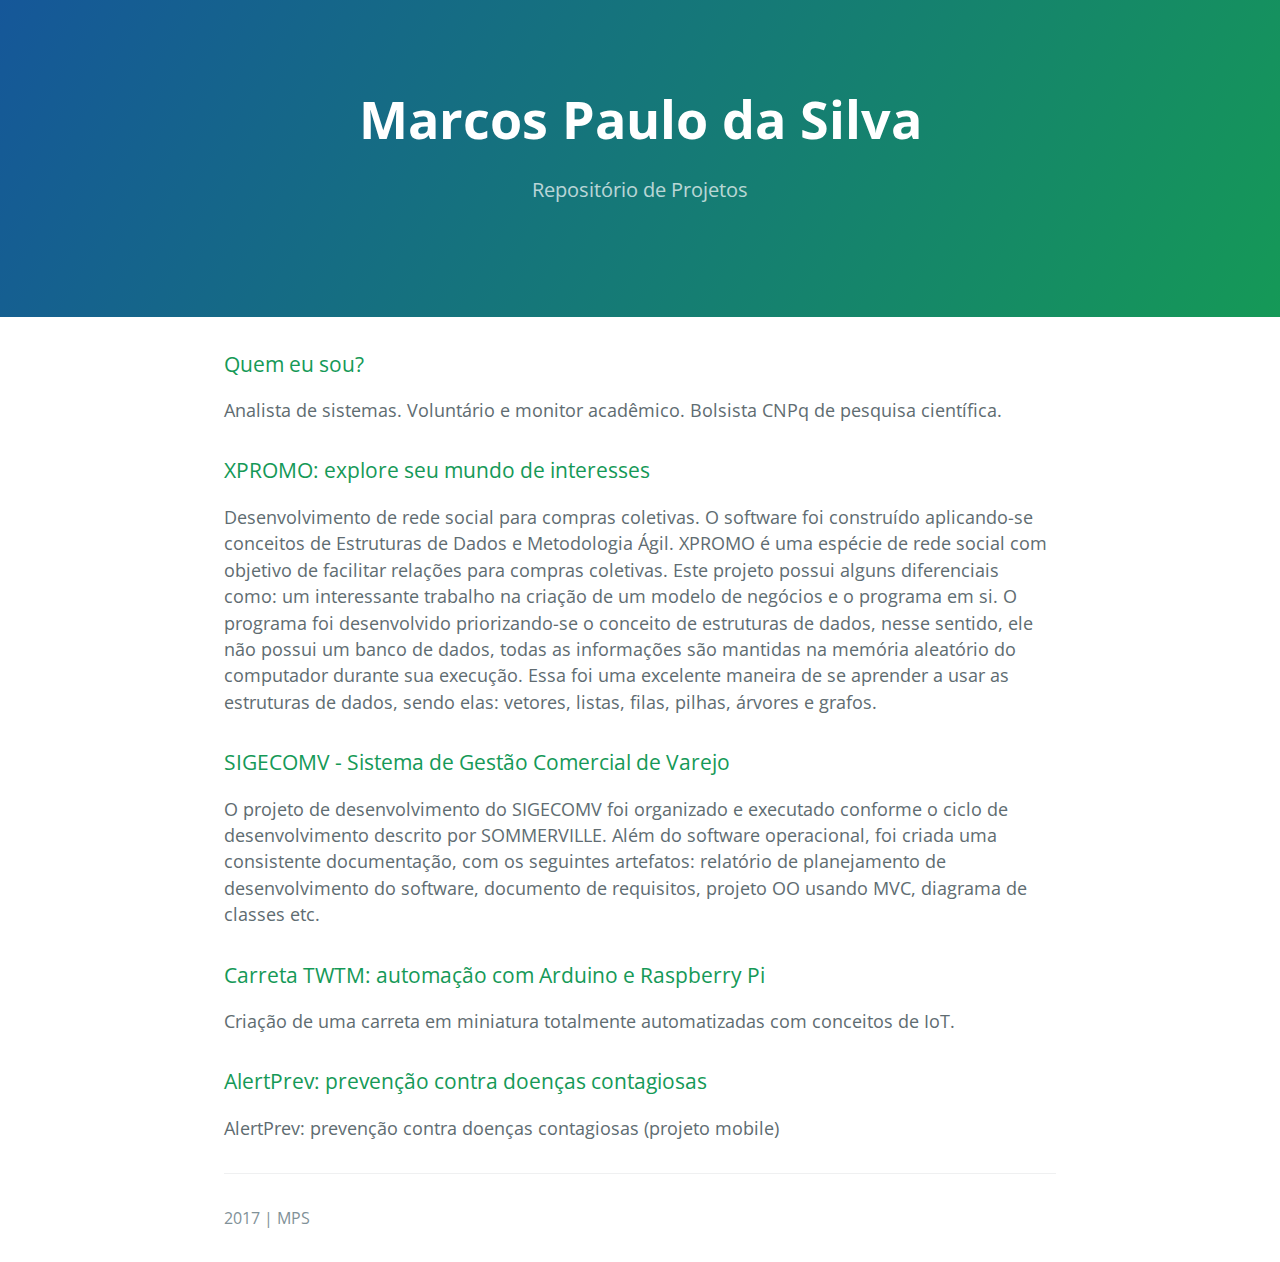
==== index.html @ 08d28366 "Inclusão de favicon no site" ====
<!DOCTYPE html>
<html lang="en-us">
  <head>
    <meta charset="UTF-8">
    <title>Projetos - Marcos Paulo da Silva</title>
    <meta name="viewport" content="width=device-width, initial-scale=1">
    <link rel="stylesheet" type="text/css" href="stylesheets/normalize.css" media="screen">
    <link href='https://fonts.googleapis.com/css?family=Open+Sans:400,700' rel='stylesheet' type='text/css'>
    <link rel="stylesheet" type="text/css" href="stylesheets/stylesheet.css" media="screen">
    <link rel="stylesheet" type="text/css" href="stylesheets/github-light.css" media="screen">
	<link rel="shortcut icon" type="image/png" href="img/favicon.png"/>
  </head>
  <body>
    <section class="page-header">
      <h1 class="project-name">Marcos Paulo da Silva</h1>
      <h2 class="project-tagline">Repositório de Projetos</h2>
    </section>

    <section class="main-content">
	
      <h3>
<a id="welcome-to-github-pages" class="anchor" href="#welcome-to-github-pages" aria-hidden="true"><span aria-hidden="true" class="octicon octicon-link"></span></a>Quem eu sou?</h3>

<p>Analista de sistemas. Voluntário e monitor acadêmico. Bolsista CNPq de pesquisa científica.</p>

<h3>XPROMO: explore seu mundo de interesses</h3>

<p>Desenvolvimento de rede social para compras coletivas. O software foi construído aplicando-se conceitos de Estruturas de Dados e Metodologia Ágil. XPROMO é uma espécie de rede social com objetivo de facilitar relações para compras coletivas. Este projeto possui alguns diferenciais como: um interessante trabalho na criação de um modelo de negócios e o programa em si. O programa foi desenvolvido priorizando-se o conceito de estruturas de dados, nesse sentido, ele não possui um banco de dados, todas as informações são mantidas na memória aleatório do computador durante sua execução. Essa foi uma excelente maneira de se aprender a usar as estruturas de dados, sendo elas: vetores, listas, filas, pilhas, árvores e grafos.</p>

<h3>SIGECOMV - Sistema de Gestão Comercial de Varejo</h3>

<p>O projeto de desenvolvimento do SIGECOMV foi organizado e executado conforme o ciclo de desenvolvimento descrito por SOMMERVILLE. Além do software operacional, foi criada uma consistente documentação, com os seguintes artefatos: relatório de planejamento de desenvolvimento do software, documento de requisitos, projeto OO usando MVC, diagrama de classes etc.</p>

<h3>Carreta TWTM: automação com Arduino e Raspberry Pi</h3>

<p>Criação de uma carreta em miniatura totalmente automatizadas com conceitos de IoT.</p>

<h3>AlertPrev: prevenção contra doenças contagiosas</h3>

</p>AlertPrev: prevenção contra doenças contagiosas (projeto mobile)</p>

      <footer class="site-footer">

        <span class="site-footer-credits">2017 | MPS</span>
      </footer>

    </section>

	<script>
	  (function(i,s,o,g,r,a,m){i['GoogleAnalyticsObject']=r;i[r]=i[r]||function(){
	  (i[r].q=i[r].q||[]).push(arguments)},i[r].l=1*new Date();a=s.createElement(o),
	  m=s.getElementsByTagName(o)[0];a.async=1;a.src=g;m.parentNode.insertBefore(a,m)
	  })(window,document,'script','https://www.google-analytics.com/analytics.js','ga');

	  ga('create', 'UA-72848138-3', 'auto');
	  ga('send', 'pageview');

	</script>
  </body>
</html>
---- stylesheets/stylesheet.css ----
* {
  box-sizing: border-box; }

body {
  padding: 0;
  margin: 0;
  font-family: "Open Sans", "Helvetica Neue", Helvetica, Arial, sans-serif;
  font-size: 16px;
  line-height: 1.5;
  color: #606c71; }

a {
  color: #1e6bb8;
  text-decoration: none; }
  a:hover {
    text-decoration: underline; }

.btn {
  display: inline-block;
  margin-bottom: 1rem;
  color: rgba(255, 255, 255, 0.7);
  background-color: rgba(255, 255, 255, 0.08);
  border-color: rgba(255, 255, 255, 0.2);
  border-style: solid;
  border-width: 1px;
  border-radius: 0.3rem;
  transition: color 0.2s, background-color 0.2s, border-color 0.2s; }
  .btn + .btn {
    margin-left: 1rem; }

.btn:hover {
  color: rgba(255, 255, 255, 0.8);
  text-decoration: none;
  background-color: rgba(255, 255, 255, 0.2);
  border-color: rgba(255, 255, 255, 0.3); }

@media screen and (min-width: 64em) {
  .btn {
    padding: 0.75rem 1rem; } }

@media screen and (min-width: 42em) and (max-width: 64em) {
  .btn {
    padding: 0.6rem 0.9rem;
    font-size: 0.9rem; } }

@media screen and (max-width: 42em) {
  .btn {
    display: block;
    width: 100%;
    padding: 0.75rem;
    font-size: 0.9rem; }
    .btn + .btn {
      margin-top: 1rem;
      margin-left: 0; } }

.page-header {
  color: #fff;
  text-align: center;
  background-color: #159957;
  background-image: linear-gradient(120deg, #155799, #159957); }

@media screen and (min-width: 64em) {
  .page-header {
    padding: 5rem 6rem; } }

@media screen and (min-width: 42em) and (max-width: 64em) {
  .page-header {
    padding: 3rem 4rem; } }

@media screen and (max-width: 42em) {
  .page-header {
    padding: 2rem 1rem; } }

.project-name {
  margin-top: 0;
  margin-bottom: 0.1rem; }

@media screen and (min-width: 64em) {
  .project-name {
    font-size: 3.25rem; } }

@media screen and (min-width: 42em) and (max-width: 64em) {
  .project-name {
    font-size: 2.25rem; } }

@media screen and (max-width: 42em) {
  .project-name {
    font-size: 1.75rem; } }

.project-tagline {
  margin-bottom: 2rem;
  font-weight: normal;
  opacity: 0.7; }

@media screen and (min-width: 64em) {
  .project-tagline {
    font-size: 1.25rem; } }

@media screen and (min-width: 42em) and (max-width: 64em) {
  .project-tagline {
    font-size: 1.15rem; } }

@media screen and (max-width: 42em) {
  .project-tagline {
    font-size: 1rem; } }

.main-content :first-child {
  margin-top: 0; }
.main-content img {
  max-width: 100%; }
.main-content h1, .main-content h2, .main-content h3, .main-content h4, .main-content h5, .main-content h6 {
  margin-top: 2rem;
  margin-bottom: 1rem;
  font-weight: normal;
  color: #159957; }
.main-content p {
  margin-bottom: 1em; }
.main-content code {
  padding: 2px 4px;
  font-family: Consolas, "Liberation Mono", Menlo, Courier, monospace;
  font-size: 0.9rem;
  color: #383e41;
  background-color: #f3f6fa;
  border-radius: 0.3rem; }
.main-content pre {
  padding: 0.8rem;
  margin-top: 0;
  margin-bottom: 1rem;
  font: 1rem Consolas, "Liberation Mono", Menlo, Courier, monospace;
  color: #567482;
  word-wrap: normal;
  background-color: #f3f6fa;
  border: solid 1px #dce6f0;
  border-radius: 0.3rem; }
  .main-content pre > code {
    padding: 0;
    margin: 0;
    font-size: 0.9rem;
    color: #567482;
    word-break: normal;
    white-space: pre;
    background: transparent;
    border: 0; }
.main-content .highlight {
  margin-bottom: 1rem; }
  .main-content .highlight pre {
    margin-bottom: 0;
    word-break: normal; }
.main-content .highlight pre, .main-content pre {
  padding: 0.8rem;
  overflow: auto;
  font-size: 0.9rem;
  line-height: 1.45;
  border-radius: 0.3rem; }
.main-content pre code, .main-content pre tt {
  display: inline;
  max-width: initial;
  padding: 0;
  margin: 0;
  overflow: initial;
  line-height: inherit;
  word-wrap: normal;
  background-color: transparent;
  border: 0; }
  .main-content pre code:before, .main-content pre code:after, .main-content pre tt:before, .main-content pre tt:after {
    content: normal; }
.main-content ul, .main-content ol {
  margin-top: 0; }
.main-content blockquote {
  padding: 0 1rem;
  margin-left: 0;
  color: #819198;
  border-left: 0.3rem solid #dce6f0; }
  .main-content blockquote > :first-child {
    margin-top: 0; }
  .main-content blockquote > :last-child {
    margin-bottom: 0; }
.main-content table {
  display: block;
  width: 100%;
  overflow: auto;
  word-break: normal;
  word-break: keep-all; }
  .main-content table th {
    font-weight: bold; }
  .main-content table th, .main-content table td {
    padding: 0.5rem 1rem;
    border: 1px solid #e9ebec; }
.main-content dl {
  padding: 0; }
  .main-content dl dt {
    padding: 0;
    margin-top: 1rem;
    font-size: 1rem;
    font-weight: bold; }
  .main-content dl dd {
    padding: 0;
    margin-bottom: 1rem; }
.main-content hr {
  height: 2px;
  padding: 0;
  margin: 1rem 0;
  background-color: #eff0f1;
  border: 0; }

@media screen and (min-width: 64em) {
  .main-content {
    max-width: 64rem;
    padding: 2rem 6rem;
    margin: 0 auto;
    font-size: 1.1rem; } }

@media screen and (min-width: 42em) and (max-width: 64em) {
  .main-content {
    padding: 2rem 4rem;
    font-size: 1.1rem; } }

@media screen and (max-width: 42em) {
  .main-content {
    padding: 2rem 1rem;
    font-size: 1rem; } }

.site-footer {
  padding-top: 2rem;
  margin-top: 2rem;
  border-top: solid 1px #eff0f1; }

.site-footer-owner {
  display: block;
  font-weight: bold; }

.site-footer-credits {
  color: #819198; }

@media screen and (min-width: 64em) {
  .site-footer {
    font-size: 1rem; } }

@media screen and (min-width: 42em) and (max-width: 64em) {
  .site-footer {
    font-size: 1rem; } }

@media screen and (max-width: 42em) {
  .site-footer {
    font-size: 0.9rem; } }
---- stylesheets/github-light.css ----
/*
The MIT License (MIT)

Copyright (c) 2016 GitHub, Inc.

Permission is hereby granted, free of charge, to any person obtaining a copy
of this software and associated documentation files (the "Software"), to deal
in the Software without restriction, including without limitation the rights
to use, copy, modify, merge, publish, distribute, sublicense, and/or sell
copies of the Software, and to permit persons to whom the Software is
furnished to do so, subject to the following conditions:

The above copyright notice and this permission notice shall be included in all
copies or substantial portions of the Software.

THE SOFTWARE IS PROVIDED "AS IS", WITHOUT WARRANTY OF ANY KIND, EXPRESS OR
IMPLIED, INCLUDING BUT NOT LIMITED TO THE WARRANTIES OF MERCHANTABILITY,
FITNESS FOR A PARTICULAR PURPOSE AND NONINFRINGEMENT. IN NO EVENT SHALL THE
AUTHORS OR COPYRIGHT HOLDERS BE LIABLE FOR ANY CLAIM, DAMAGES OR OTHER
LIABILITY, WHETHER IN AN ACTION OF CONTRACT, TORT OR OTHERWISE, ARISING FROM,
OUT OF OR IN CONNECTION WITH THE SOFTWARE OR THE USE OR OTHER DEALINGS IN THE
SOFTWARE.

*/

.pl-c /* comment */ {
  color: #969896;
}

.pl-c1 /* constant, variable.other.constant, support, meta.property-name, support.constant, support.variable, meta.module-reference, markup.raw, meta.diff.header */,
.pl-s .pl-v /* string variable */ {
  color: #0086b3;
}

.pl-e /* entity */,
.pl-en /* entity.name */ {
  color: #795da3;
}

.pl-smi /* variable.parameter.function, storage.modifier.package, storage.modifier.import, storage.type.java, variable.other */,
.pl-s .pl-s1 /* string source */ {
  color: #333;
}

.pl-ent /* entity.name.tag */ {
  color: #63a35c;
}

.pl-k /* keyword, storage, storage.type */ {
  color: #a71d5d;
}

.pl-s /* string */,
.pl-pds /* punctuation.definition.string, string.regexp.character-class */,
.pl-s .pl-pse .pl-s1 /* string punctuation.section.embedded source */,
.pl-sr /* string.regexp */,
.pl-sr .pl-cce /* string.regexp constant.character.escape */,
.pl-sr .pl-sre /* string.regexp source.ruby.embedded */,
.pl-sr .pl-sra /* string.regexp string.regexp.arbitrary-repitition */ {
  color: #183691;
}

.pl-v /* variable */ {
  color: #ed6a43;
}

.pl-id /* invalid.deprecated */ {
  color: #b52a1d;
}

.pl-ii /* invalid.illegal */ {
  color: #f8f8f8;
  background-color: #b52a1d;
}

.pl-sr .pl-cce /* string.regexp constant.character.escape */ {
  font-weight: bold;
  color: #63a35c;
}

.pl-ml /* markup.list */ {
  color: #693a17;
}

.pl-mh /* markup.heading */,
.pl-mh .pl-en /* markup.heading entity.name */,
.pl-ms /* meta.separator */ {
  font-weight: bold;
  color: #1d3e81;
}

.pl-mq /* markup.quote */ {
  color: #008080;
}

.pl-mi /* markup.italic */ {
  font-style: italic;
  color: #333;
}

.pl-mb /* markup.bold */ {
  font-weight: bold;
  color: #333;
}

.pl-md /* markup.deleted, meta.diff.header.from-file */ {
  color: #bd2c00;
  background-color: #ffecec;
}

.pl-mi1 /* markup.inserted, meta.diff.header.to-file */ {
  color: #55a532;
  background-color: #eaffea;
}

.pl-mdr /* meta.diff.range */ {
  font-weight: bold;
  color: #795da3;
}

.pl-mo /* meta.output */ {
  color: #1d3e81;
}
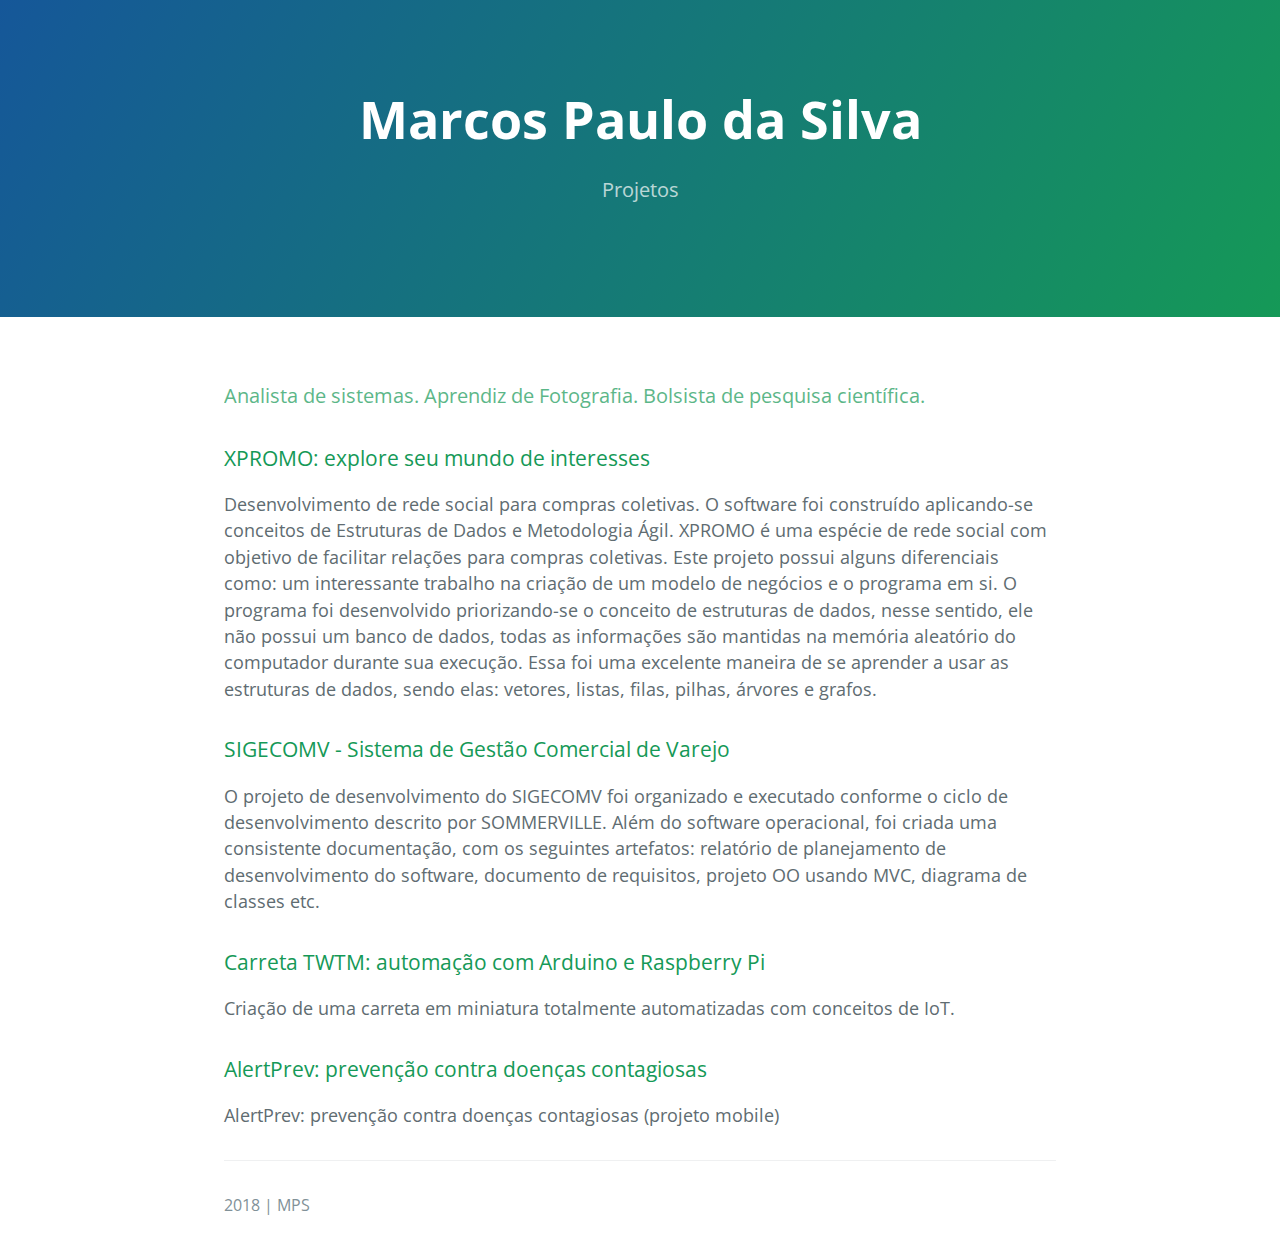
==== commit 4ab21ea4: "Atualizações da página para o ano de 2018" ====
--- a/index.html
+++ b/index.html
@@ -8,20 +8,20 @@
     <link href='https://fonts.googleapis.com/css?family=Open+Sans:400,700' rel='stylesheet' type='text/css'>
     <link rel="stylesheet" type="text/css" href="stylesheets/stylesheet.css" media="screen">
     <link rel="stylesheet" type="text/css" href="stylesheets/github-light.css" media="screen">
-	<link rel="shortcut icon" type="image/png" href="img/favicon.png"/>
+    <link rel="shortcut icon" type="image/png" href="img/favicon.png"/>
   </head>
   <body>
     <section class="page-header">
       <h1 class="project-name">Marcos Paulo da Silva</h1>
-      <h2 class="project-tagline">Repositório de Projetos</h2>
+      <h2 class="project-tagline">Projetos</h2>
     </section>
 
     <section class="main-content">
 	
       <h3>
-<a id="welcome-to-github-pages" class="anchor" href="#welcome-to-github-pages" aria-hidden="true"><span aria-hidden="true" class="octicon octicon-link"></span></a>Quem eu sou?</h3>
 
-<p>Analista de sistemas. Voluntário e monitor acadêmico. Bolsista CNPq de pesquisa científica.</p>
+
+<h2 class="project-tagline">Analista de sistemas. Aprendiz de Fotografia. Bolsista de pesquisa científica.</h2>
 
 <h3>XPROMO: explore seu mundo de interesses</h3>
 
@@ -41,7 +41,7 @@
 
       <footer class="site-footer">
 
-        <span class="site-footer-credits">2017 | MPS</span>
+        <span class="site-footer-credits">2018 | MPS</span>
       </footer>
 
     </section>
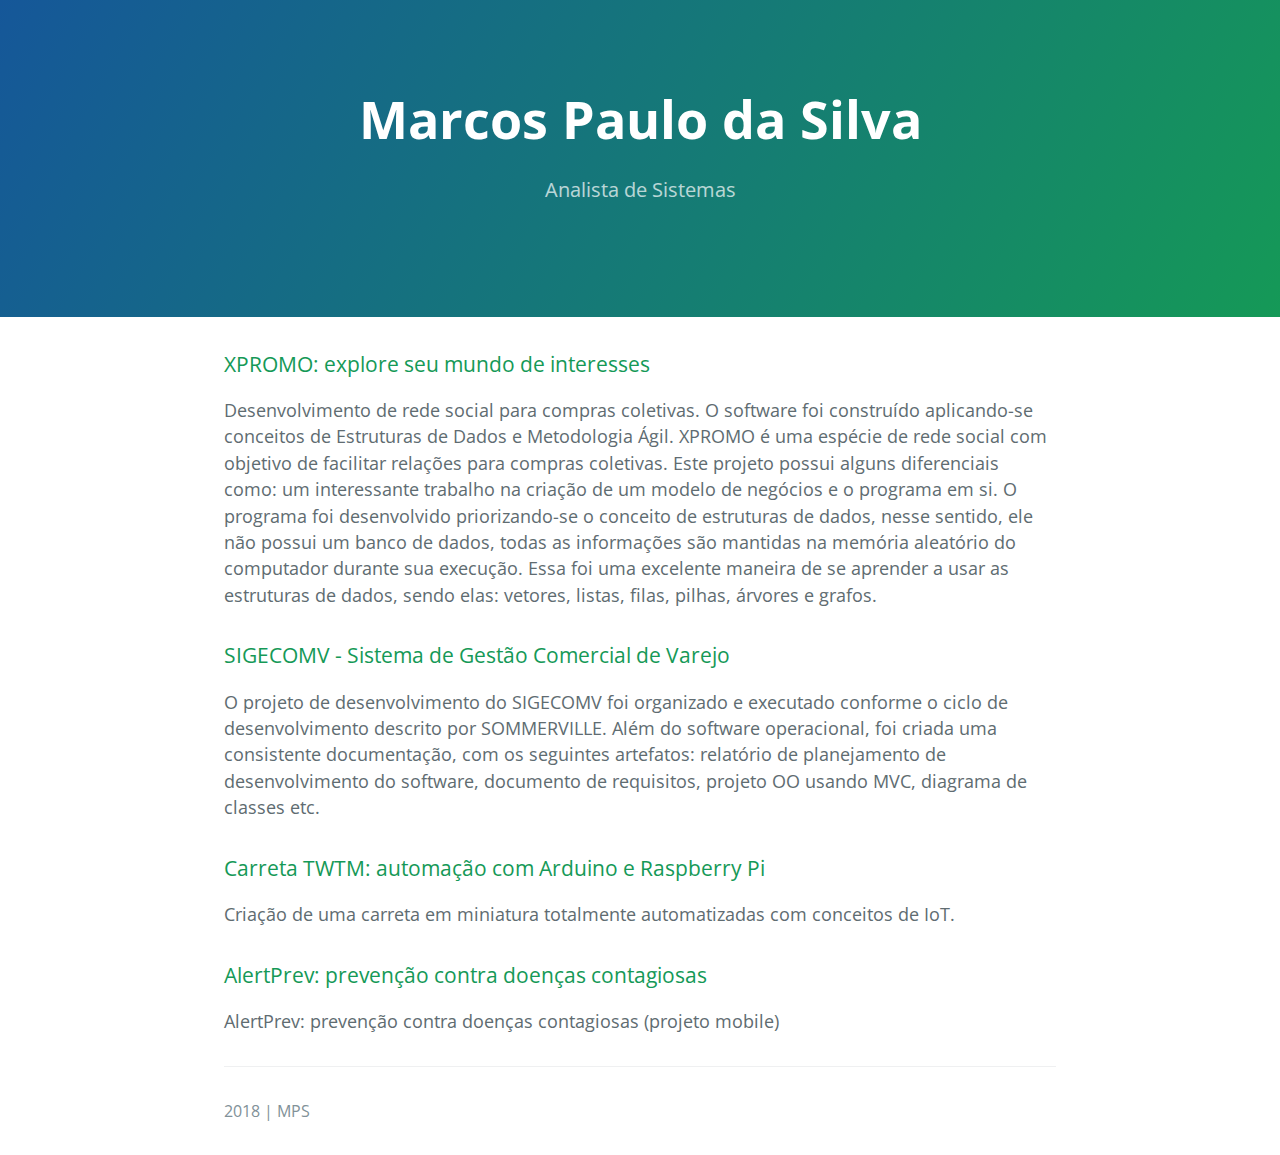
==== commit bcdb3912: "Alteração de informações pessoais na página" ====
--- a/index.html
+++ b/index.html
@@ -13,34 +13,28 @@
   <body>
     <section class="page-header">
       <h1 class="project-name">Marcos Paulo da Silva</h1>
-      <h2 class="project-tagline">Projetos</h2>
+      <h2 class="project-tagline">Analista de Sistemas</h2>
     </section>
 
-    <section class="main-content">
-	
-      <h3>
+    <section class="main-content">	
 
+	<h3>XPROMO: explore seu mundo de interesses</h3>
 
-<h2 class="project-tagline">Analista de sistemas. Aprendiz de Fotografia. Bolsista de pesquisa científica.</h2>
+	<p>Desenvolvimento de rede social para compras coletivas. O software foi construído aplicando-se conceitos de Estruturas de Dados e Metodologia Ágil. XPROMO é uma espécie de rede social com objetivo de facilitar relações para compras coletivas. Este projeto possui alguns diferenciais como: um interessante trabalho na criação de um modelo de negócios e o programa em si. O programa foi desenvolvido priorizando-se o conceito de estruturas de dados, nesse sentido, ele não possui um banco de dados, todas as informações são mantidas na memória aleatório do computador durante sua execução. Essa foi uma excelente maneira de se aprender a usar as estruturas de dados, sendo elas: vetores, listas, filas, pilhas, árvores e grafos.</p>
 
-<h3>XPROMO: explore seu mundo de interesses</h3>
+	<h3>SIGECOMV - Sistema de Gestão Comercial de Varejo</h3>
 
-<p>Desenvolvimento de rede social para compras coletivas. O software foi construído aplicando-se conceitos de Estruturas de Dados e Metodologia Ágil. XPROMO é uma espécie de rede social com objetivo de facilitar relações para compras coletivas. Este projeto possui alguns diferenciais como: um interessante trabalho na criação de um modelo de negócios e o programa em si. O programa foi desenvolvido priorizando-se o conceito de estruturas de dados, nesse sentido, ele não possui um banco de dados, todas as informações são mantidas na memória aleatório do computador durante sua execução. Essa foi uma excelente maneira de se aprender a usar as estruturas de dados, sendo elas: vetores, listas, filas, pilhas, árvores e grafos.</p>
+	<p>O projeto de desenvolvimento do SIGECOMV foi organizado e executado conforme o ciclo de desenvolvimento descrito por SOMMERVILLE. Além do software operacional, foi criada uma consistente documentação, com os seguintes artefatos: relatório de planejamento de desenvolvimento do software, documento de requisitos, projeto OO usando MVC, diagrama de classes etc.</p>
 
-<h3>SIGECOMV - Sistema de Gestão Comercial de Varejo</h3>
+	<h3>Carreta TWTM: automação com Arduino e Raspberry Pi</h3>
 
-<p>O projeto de desenvolvimento do SIGECOMV foi organizado e executado conforme o ciclo de desenvolvimento descrito por SOMMERVILLE. Além do software operacional, foi criada uma consistente documentação, com os seguintes artefatos: relatório de planejamento de desenvolvimento do software, documento de requisitos, projeto OO usando MVC, diagrama de classes etc.</p>
+	<p>Criação de uma carreta em miniatura totalmente automatizadas com conceitos de IoT.</p>
 
-<h3>Carreta TWTM: automação com Arduino e Raspberry Pi</h3>
+	<h3>AlertPrev: prevenção contra doenças contagiosas</h3>
 
-<p>Criação de uma carreta em miniatura totalmente automatizadas com conceitos de IoT.</p>
-
-<h3>AlertPrev: prevenção contra doenças contagiosas</h3>
-
-</p>AlertPrev: prevenção contra doenças contagiosas (projeto mobile)</p>
+	</p>AlertPrev: prevenção contra doenças contagiosas (projeto mobile)</p>
 
       <footer class="site-footer">
-
         <span class="site-footer-credits">2018 | MPS</span>
       </footer>
 
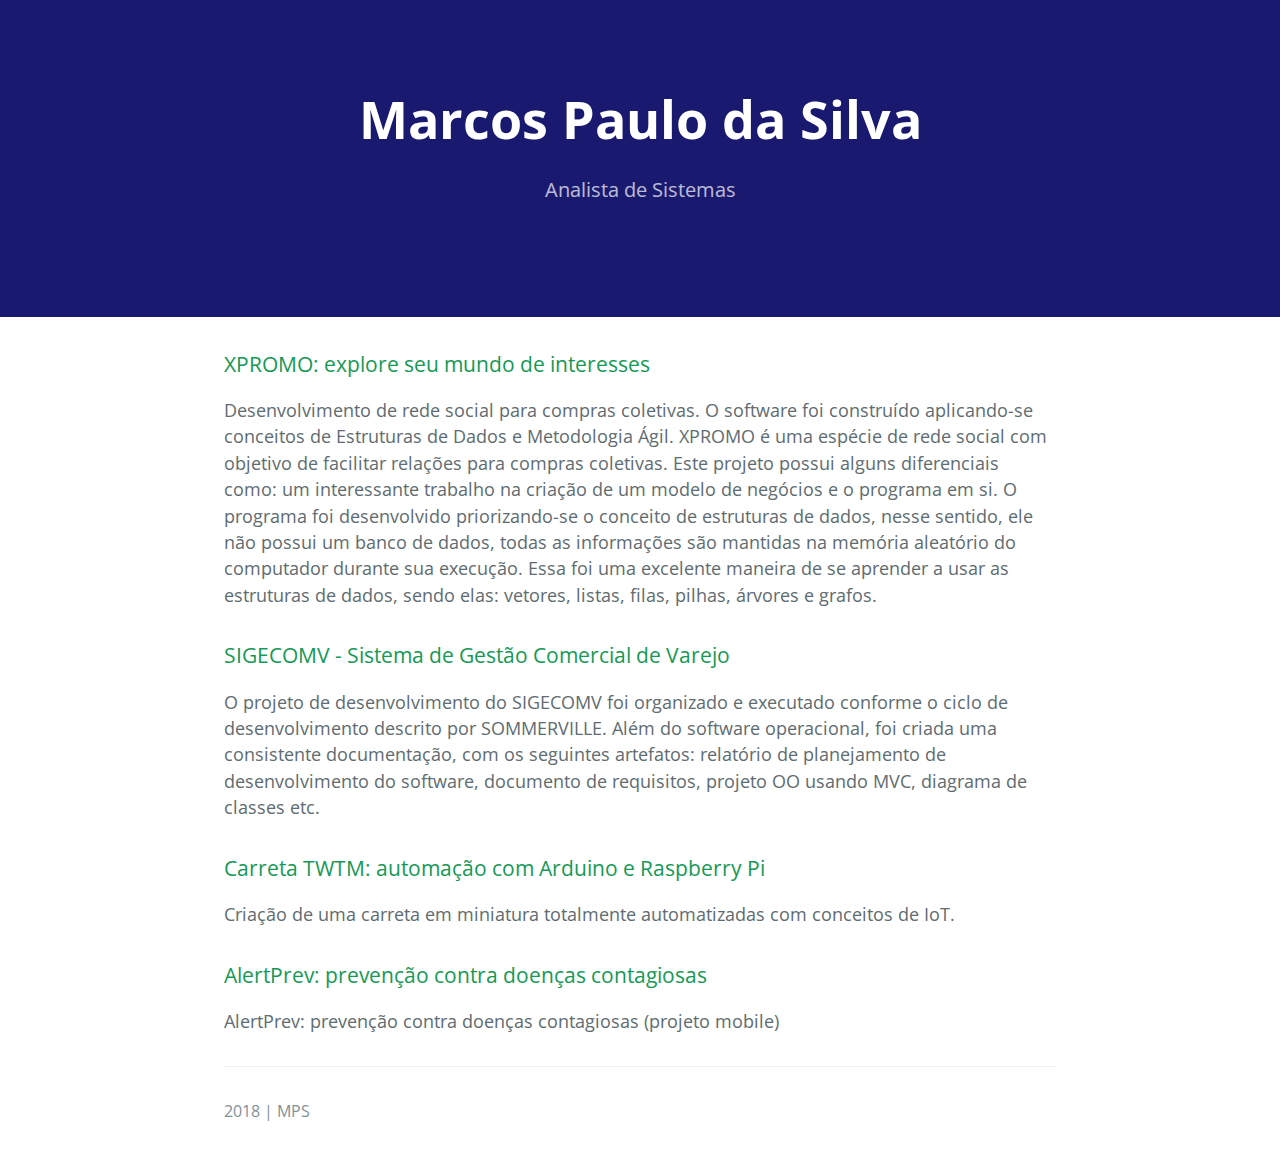
==== commit a51df087: "Alteração do título da página" ====
--- a/index.html
+++ b/index.html
@@ -2,7 +2,7 @@
 <html lang="en-us">
   <head>
     <meta charset="UTF-8">
-    <title>Projetos - Marcos Paulo da Silva</title>
+    <title>Marcos Paulo da Silva</title>
     <meta name="viewport" content="width=device-width, initial-scale=1">
     <link rel="stylesheet" type="text/css" href="stylesheets/normalize.css" media="screen">
     <link href='https://fonts.googleapis.com/css?family=Open+Sans:400,700' rel='stylesheet' type='text/css'>
@@ -16,7 +16,7 @@
       <h2 class="project-tagline">Analista de Sistemas</h2>
     </section>
 
-    <section class="main-content">	
+    <section class="main-content">
 
 	<h3>XPROMO: explore seu mundo de interesses</h3>
 
--- a/stylesheets/stylesheet.css
+++ b/stylesheets/stylesheet.css
@@ -56,8 +56,7 @@
 .page-header {
   color: #fff;
   text-align: center;
-  background-color: #159957;
-  background-image: linear-gradient(120deg, #155799, #159957); }
+  background-color: #191970; }
 
 @media screen and (min-width: 64em) {
   .page-header {
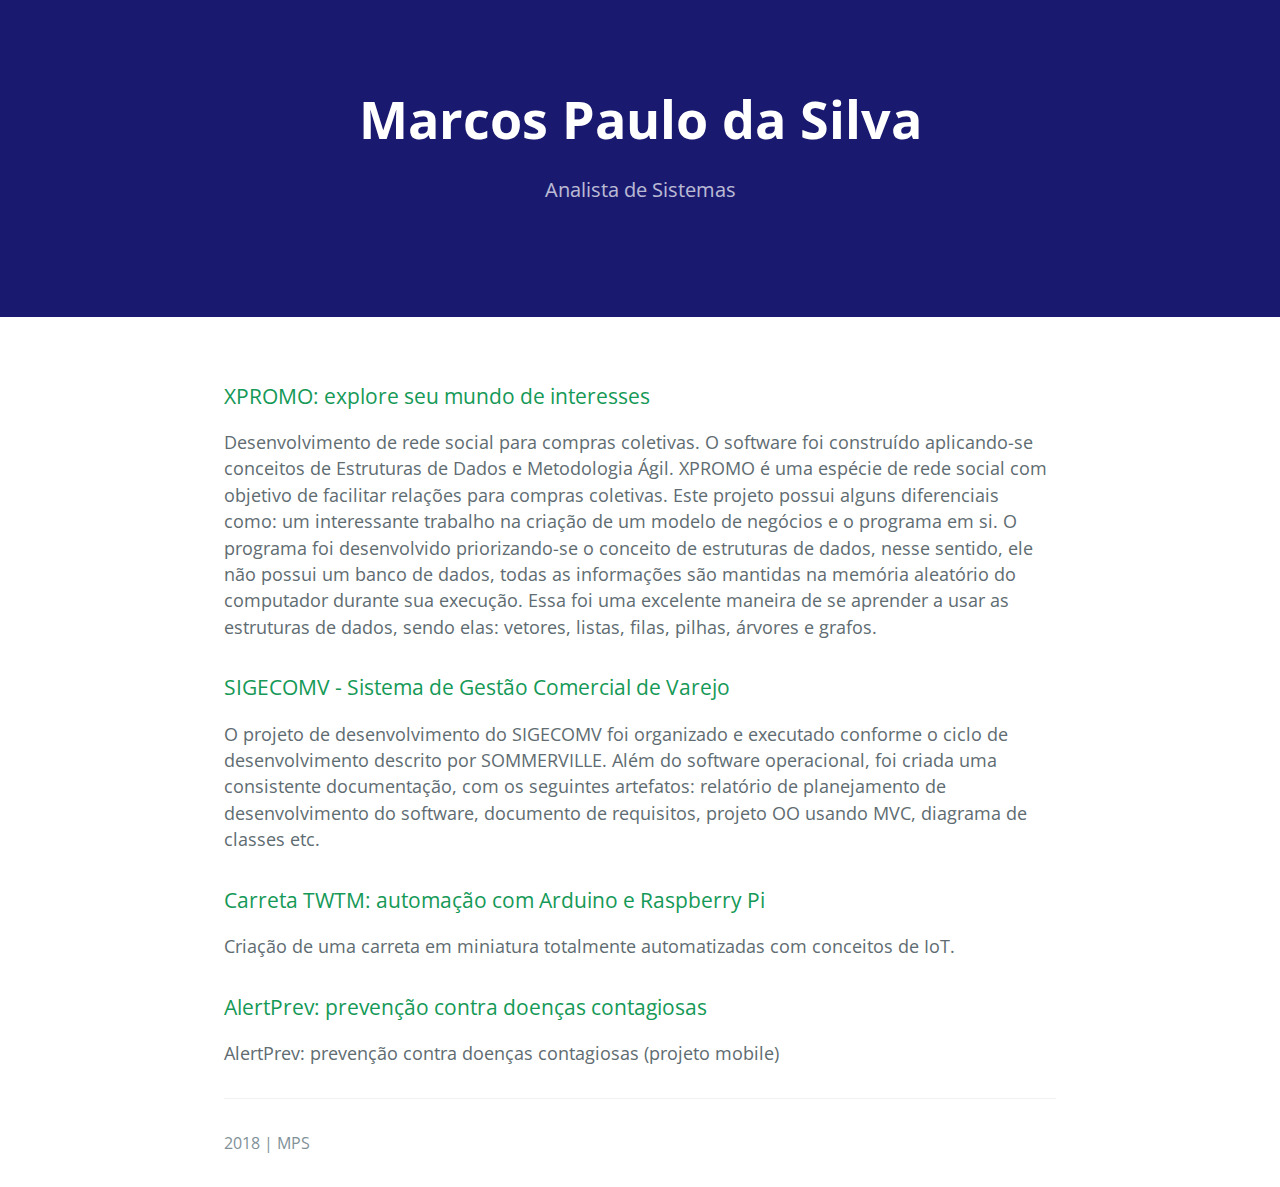
==== commit 2f79d915: "Inclusão de espaçamento para início do conteúdo do site" ====
--- a/index.html
+++ b/index.html
@@ -8,7 +8,7 @@
     <link href='https://fonts.googleapis.com/css?family=Open+Sans:400,700' rel='stylesheet' type='text/css'>
     <link rel="stylesheet" type="text/css" href="stylesheets/stylesheet.css" media="screen">
     <link rel="stylesheet" type="text/css" href="stylesheets/github-light.css" media="screen">
-    <link rel="shortcut icon" type="image/png" href="img/favicon.png"/>
+    <!--<link rel="shortcut icon" type="image/png" href="img/favicon.png"/>-->
   </head>
   <body>
     <section class="page-header">
@@ -17,6 +17,8 @@
     </section>
 
     <section class="main-content">
+
+	<h3></h3>
 
 	<h3>XPROMO: explore seu mundo de interesses</h3>
 
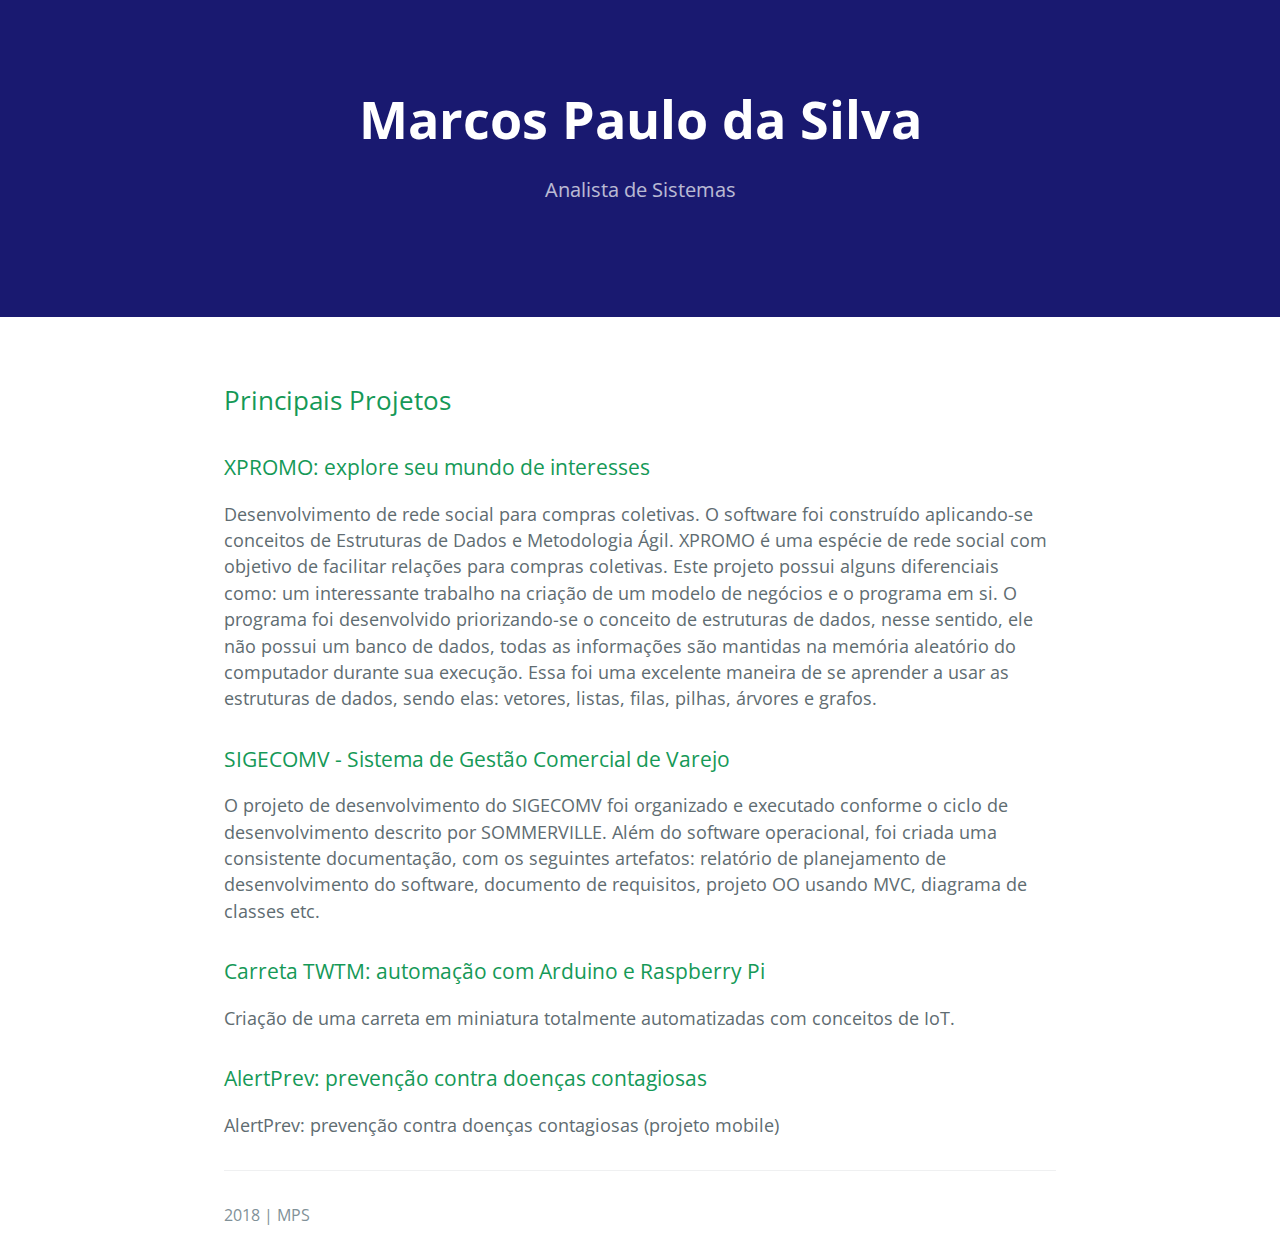
==== commit 4ac80665: "Inclusão de título na seção de projetos da página" ====
--- a/index.html
+++ b/index.html
@@ -19,6 +19,8 @@
     <section class="main-content">
 
 	<h3></h3>
+	
+	<h2>Principais Projetos</h2>
 
 	<h3>XPROMO: explore seu mundo de interesses</h3>
 
